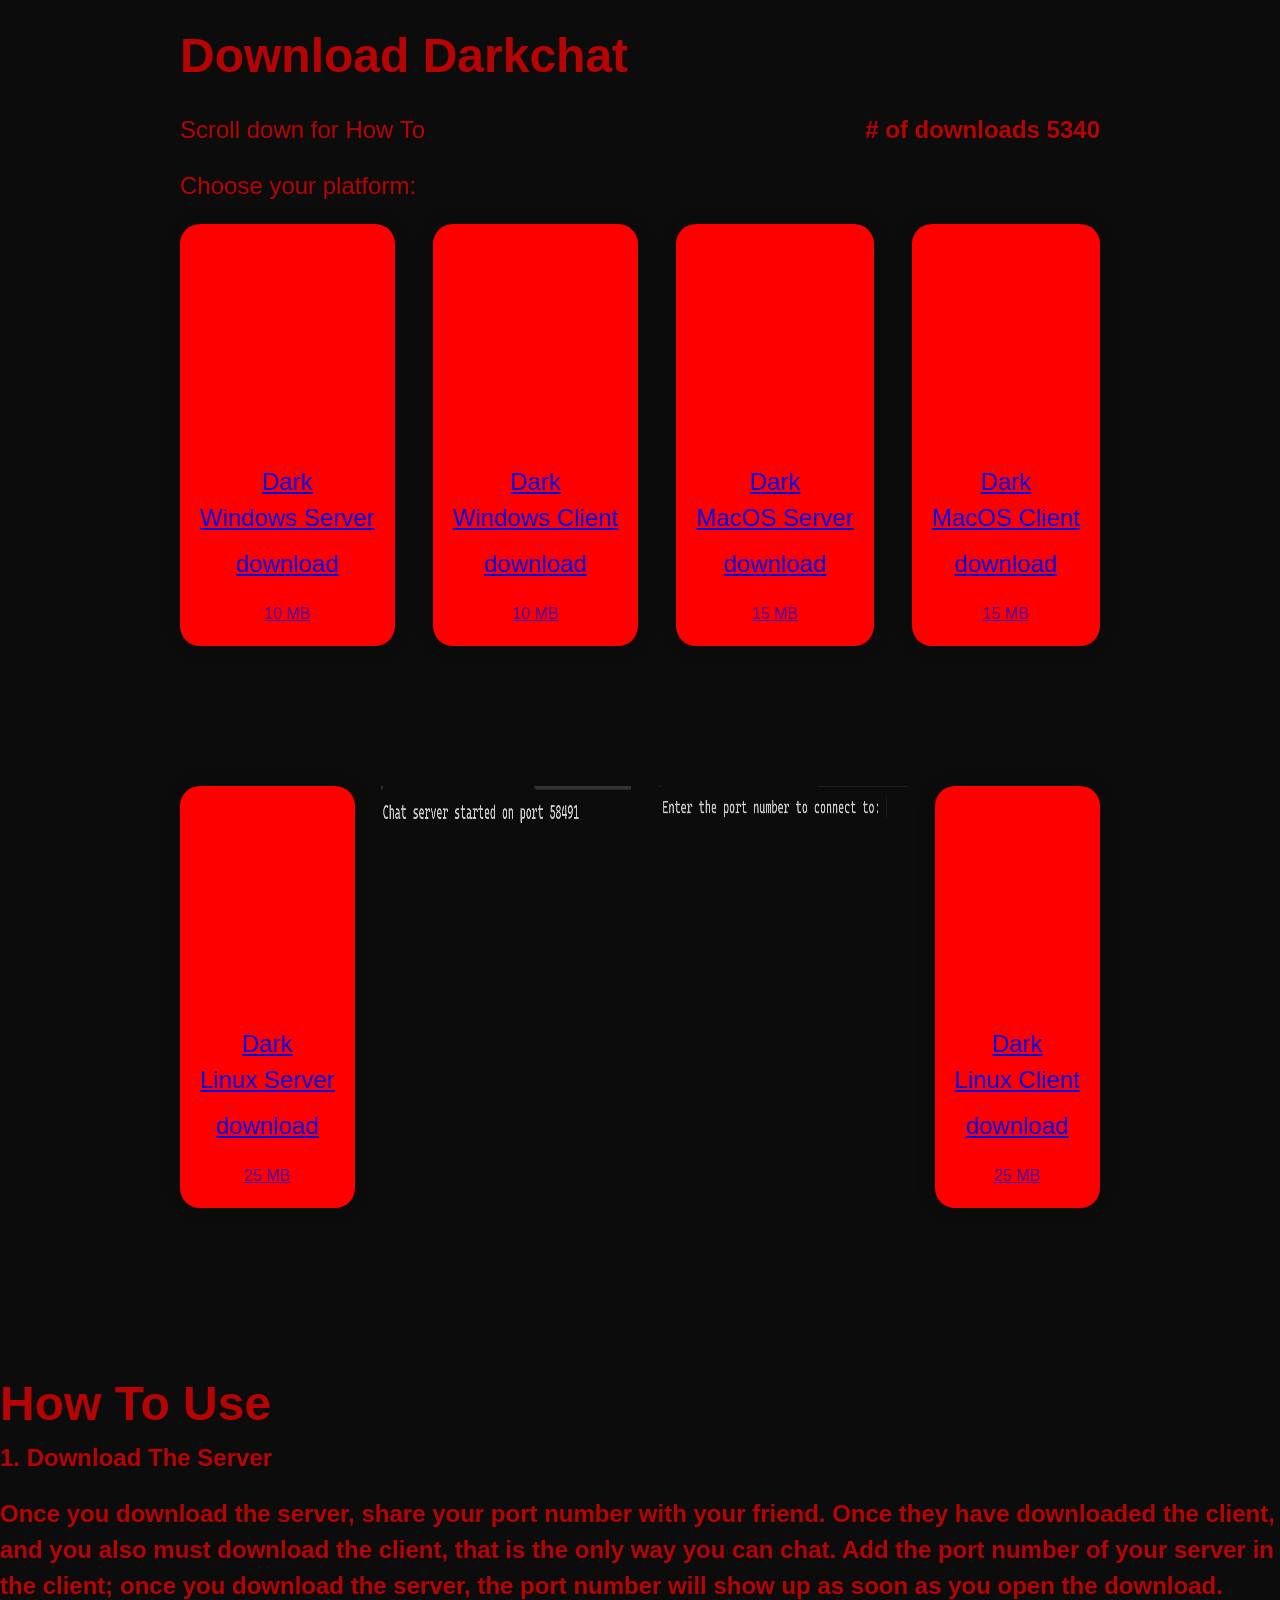
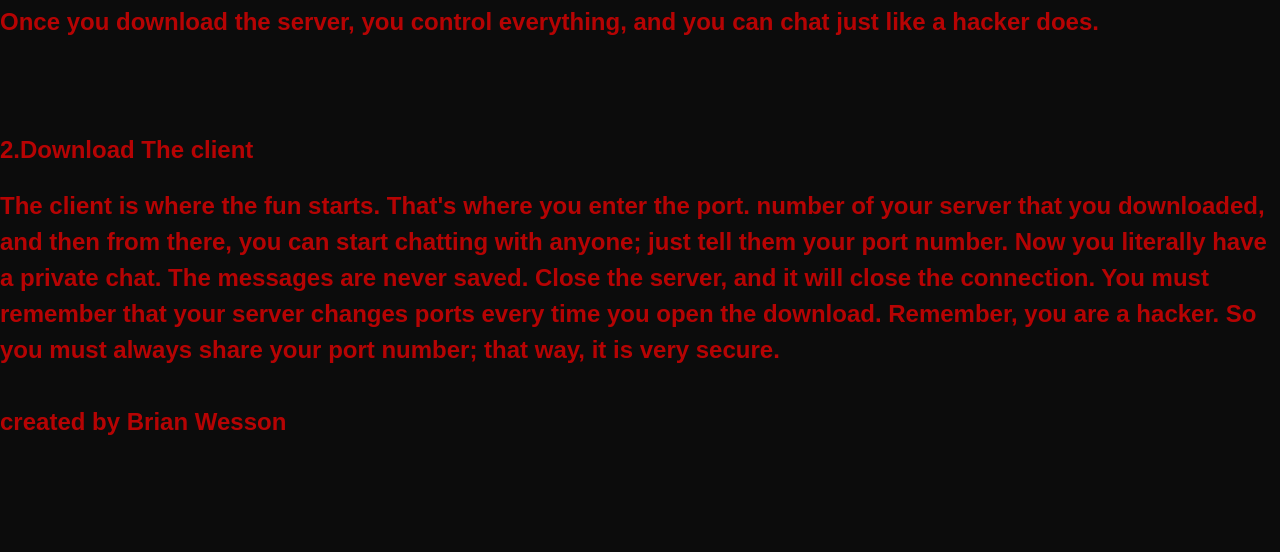
==== index.html @ 483950f3 "co" ====
<!DOCTYPE html>
<html lang="en">
  <head>
    <meta charset="UTF-8">
    <meta http-equiv="X-UA-Compatible" content="IE=edge">
    <meta name="viewport" content="width=device-width, initial-scale=1.0">
    <title>Darkchat</title>
    
    <link rel="stylesheet" href="style.css">
  </head>
  <body>
    <div class="container">
      <h1>Download Darkchat</h1>
      <h2># of downloads 5340</h2>
      <p>Scroll down for How To</p>
      <p>Choose your platform:</p>
      <div class="downloads">
        <a href="chat-server-win.zip" download>
          <div class="download-card">
            <div class="download-icon windows"></div>
            <div class="download-info">
              <div class="download-name">Dark <br>
                Windows Server</div>
              <p>download</p>
              <div class="download-size">10 MB</div>
            </div>
          </div>
        </a>
        <a href="dark_clients_chat-win.zip" download>
          <div class="download-card">
            <div class="download-icon linux"></div>
            <div class="download-info">
              <div class="download-name">Dark <br>Windows Client</div>
              <p>download</p>

              <div class="download-size">10 MB</div>
            </div>
          </div>
        </a>
        <a href="dark-server-macos.zip" download>
          <div class="download-card">
            <div class="download-icon macos"></div>
            <div class="download-info">
              <div class="download-name">Dark <br>
                MacOS Server</div>
              <p>download</p>

              <div class="download-size">15 MB</div>
            </div>
          </div>
        </a>
        <a href="dark_clients_chat-macos.zip" download>
          <div class="download-card">
            <div class="download-icon macos"></div>
            <div class="download-info">
              <div class="download-name">Dark <br>
                MacOS Client</div>
              <p>download</p>

              <div class="download-size">15 MB</div>
            </div>
          </div>
        </a>
        <a href="dark-server-linux.zip" download>
          <div class="download-card">
            <div class="download-icon linux"></div>
            <div class="download-info">
              <div class="download-name">Dark <br>
                Linux Server</div>
              <p>download</p>

              <div class="download-size">25 MB</div>
            </div>
          </div>
        </a>
        <img src="1.png" alt="A beautiful image" width="250" height="150">
        <img src="2.png" alt="A beautiful image" width="250" height="150">


        <a href="dark_clients_chat-linux.zip" download>
          <div class="download-card">
            <div class="download-icon linux"></div>
            <div class="download-info">
              <div class="download-name">Dark <br>Linux Client</div>
              <p>download</p>

              <div class="download-size">25 MB</div>
            </div>
          </div>
        </a>
      </div>
    </div>
    <h1>How To Use <br><p>1. Download The Server <br><p>Once you download the server, 
      share your port number with your friend. Once they have downloaded the client, 
      and you also must download the client, that is the only way you can chat. 
      Add the port number of your server in the client; once you download the server, 
      the port number will show up as soon as you open the download. Once you download the server, 
      you control everything, and you can chat just like a hacker does.<br>
    </p></p><br><p>2.Download The client <br><p>
      The client is where the fun starts. That's where you enter the port.
      number of your server that you downloaded, and then from there, 
      you can start chatting with anyone; just tell them your port number.
      Now you literally have a private chat. The messages are never saved.
      Close the server, and it will close the connection. 
      You must remember that your server changes ports every time you open the download. 
      Remember, you are a hacker. So you must always share your port number; that way, it is very secure. <br>
    <br>
    created by Brian Wesson 
    </p> </p><br></h1>
  </body>
</html>
---- style.css ----
* {
    box-sizing: border-box;
    margin: 0;
    padding: 0;
  }
  
  body {
    background-color: #0c0c0c;
    color: #ff0000b3;
    font-family: Arial, sans-serif;
    font-size: 16px;
    line-height: 1.5;
  }
  
  .container {
    max-width: 960px;
    margin: 0 auto;
    padding: 20px;
  }
  
  h1 {
    font-size: 48px;
    margin-bottom: 20px;
  }
  h2 {
    position: center;
    float:right;
  }
  
  p {
    font-size: 24px;
    margin-bottom: 20px;
  }
  
  .downloads {
    display: flex;
    flex-wrap: wrap;
    justify-content: space-between;
  }
  
  .download-card {
    width: 100%;
    margin-bottom: 140px;
    padding: 20px;
    background-color: #ff0000;
    border-radius: 20px;
    box-shadow: 0 0 20px rgba(0, 0, 0, 0.2);
    transition: box-shadow 0.3s;
  }
  
  .download-card:hover {
    box-shadow: 0 0 30px rgba(0, 0, 0, 0.4);
  }
  
  .download-icon {
    width: 100%;
    height: 200px;
    background-repeat: no-repeat;
    background-size: contain;
    background-position: center;
  }
  
  .windows {
    background-image: url('windows-icon.png');
  }
  
  .macos {
    background-image: url('macos-icon.png');
  }
  .linux{
    background-image: url('linux-icon.png');
  }
  
  .download-info {
    margin-top: 20px;
    text-align: center;
  }
  
  .download-name {
    font-size: 24px;
    margin-bottom: 10px;
  }
  
  .download-size {
    font-size: 16px;
    opacity: 0.7;
  }
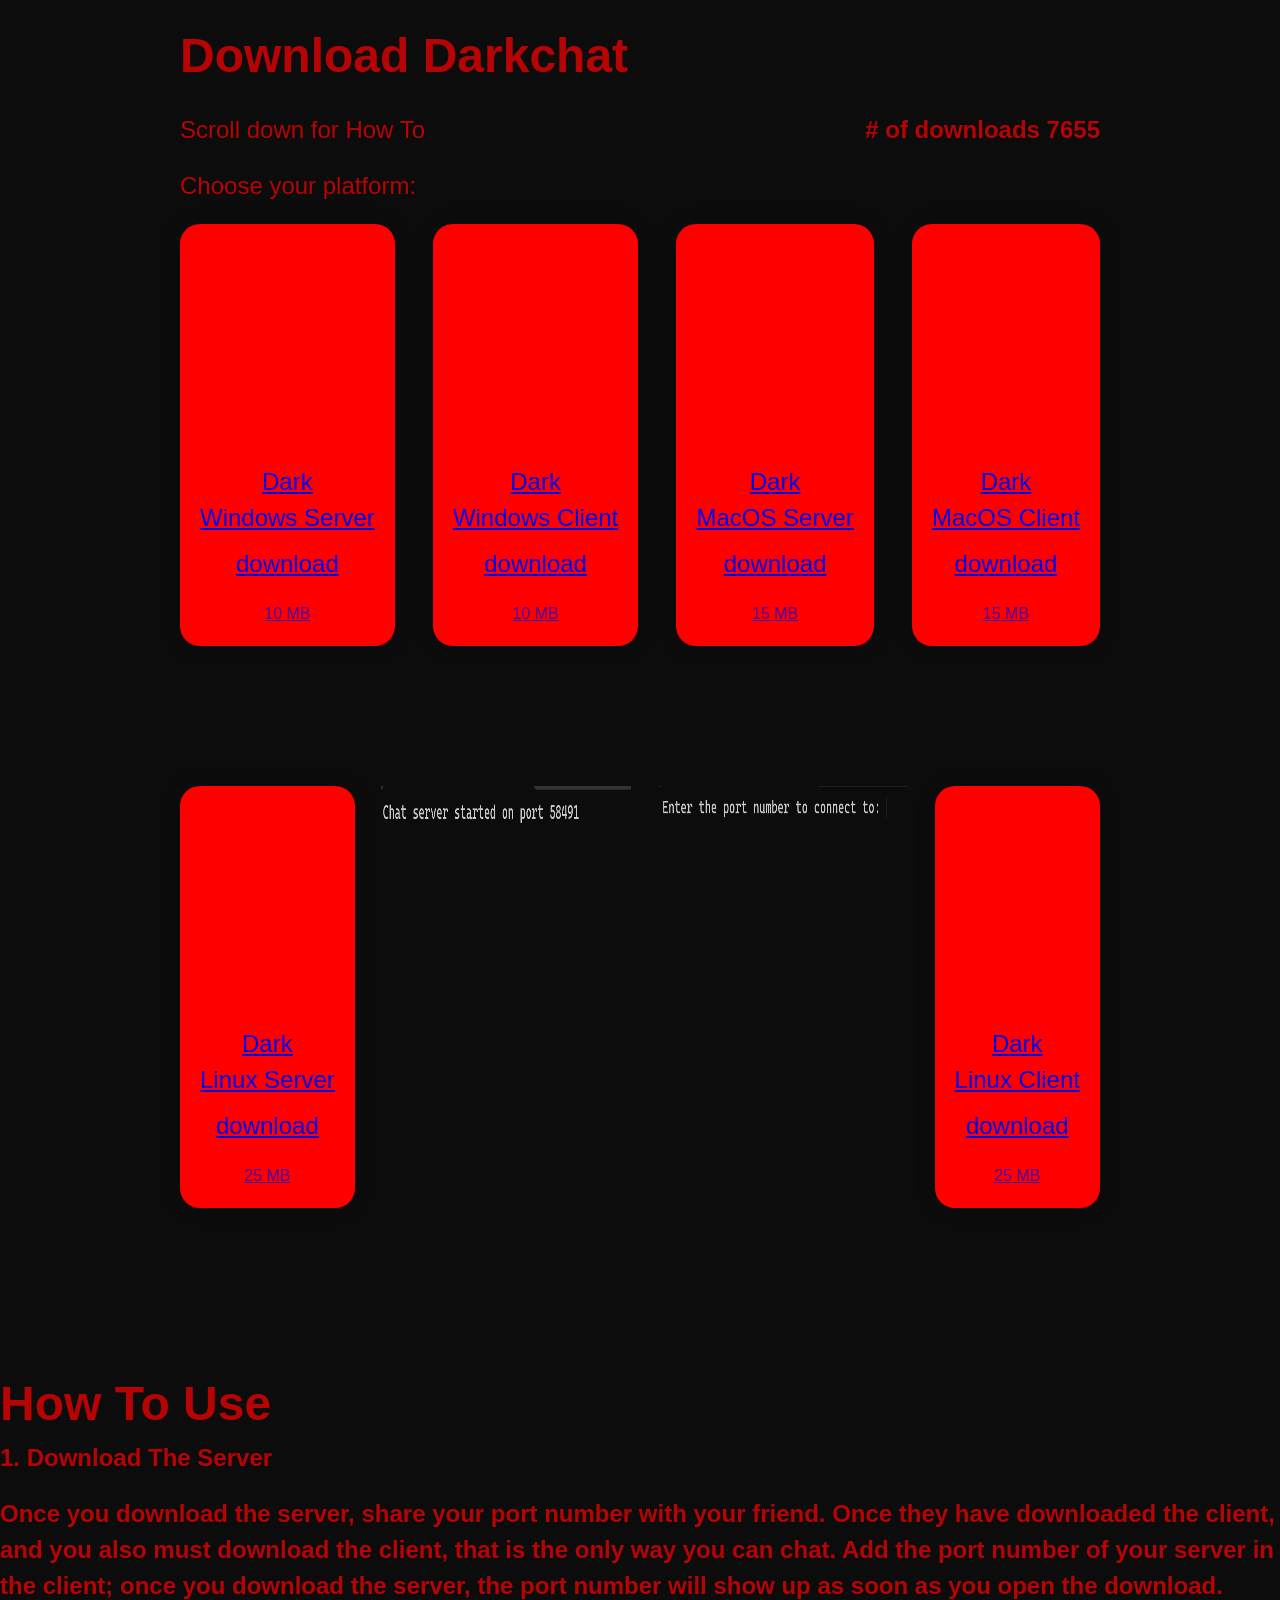
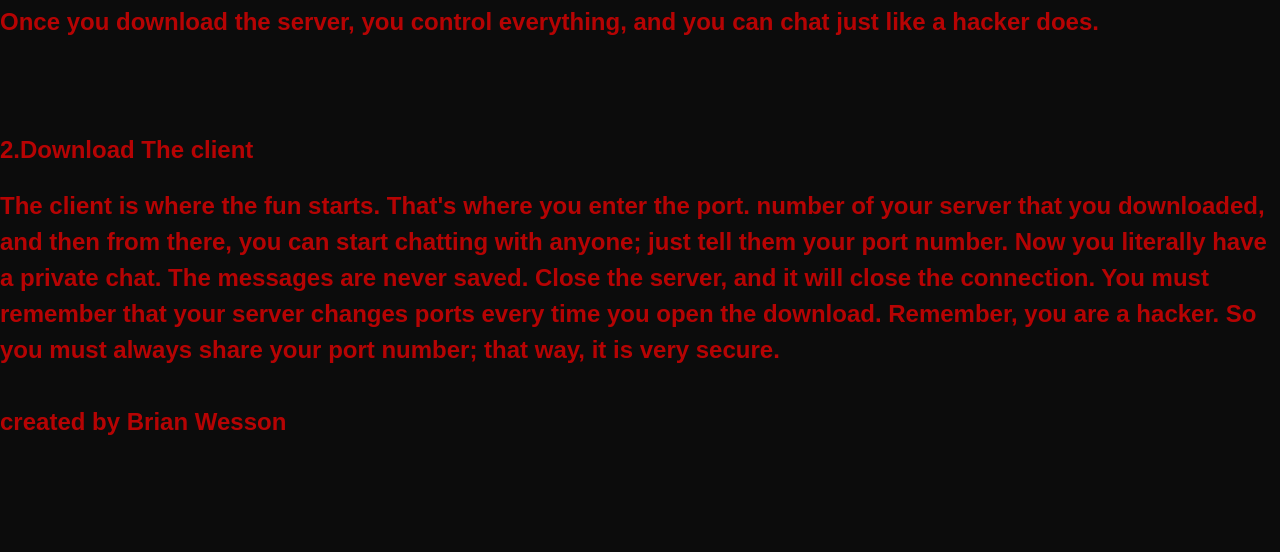
==== commit 0faa0f9c: "hell yeah! lets keep it going" ====
--- a/index.html
+++ b/index.html
@@ -11,7 +11,7 @@
   <body>
     <div class="container">
       <h1>Download Darkchat</h1>
-      <h2># of downloads 5340</h2>
+      <h2># of downloads 7655</h2>
       <p>Scroll down for How To</p>
       <p>Choose your platform:</p>
       <div class="downloads">
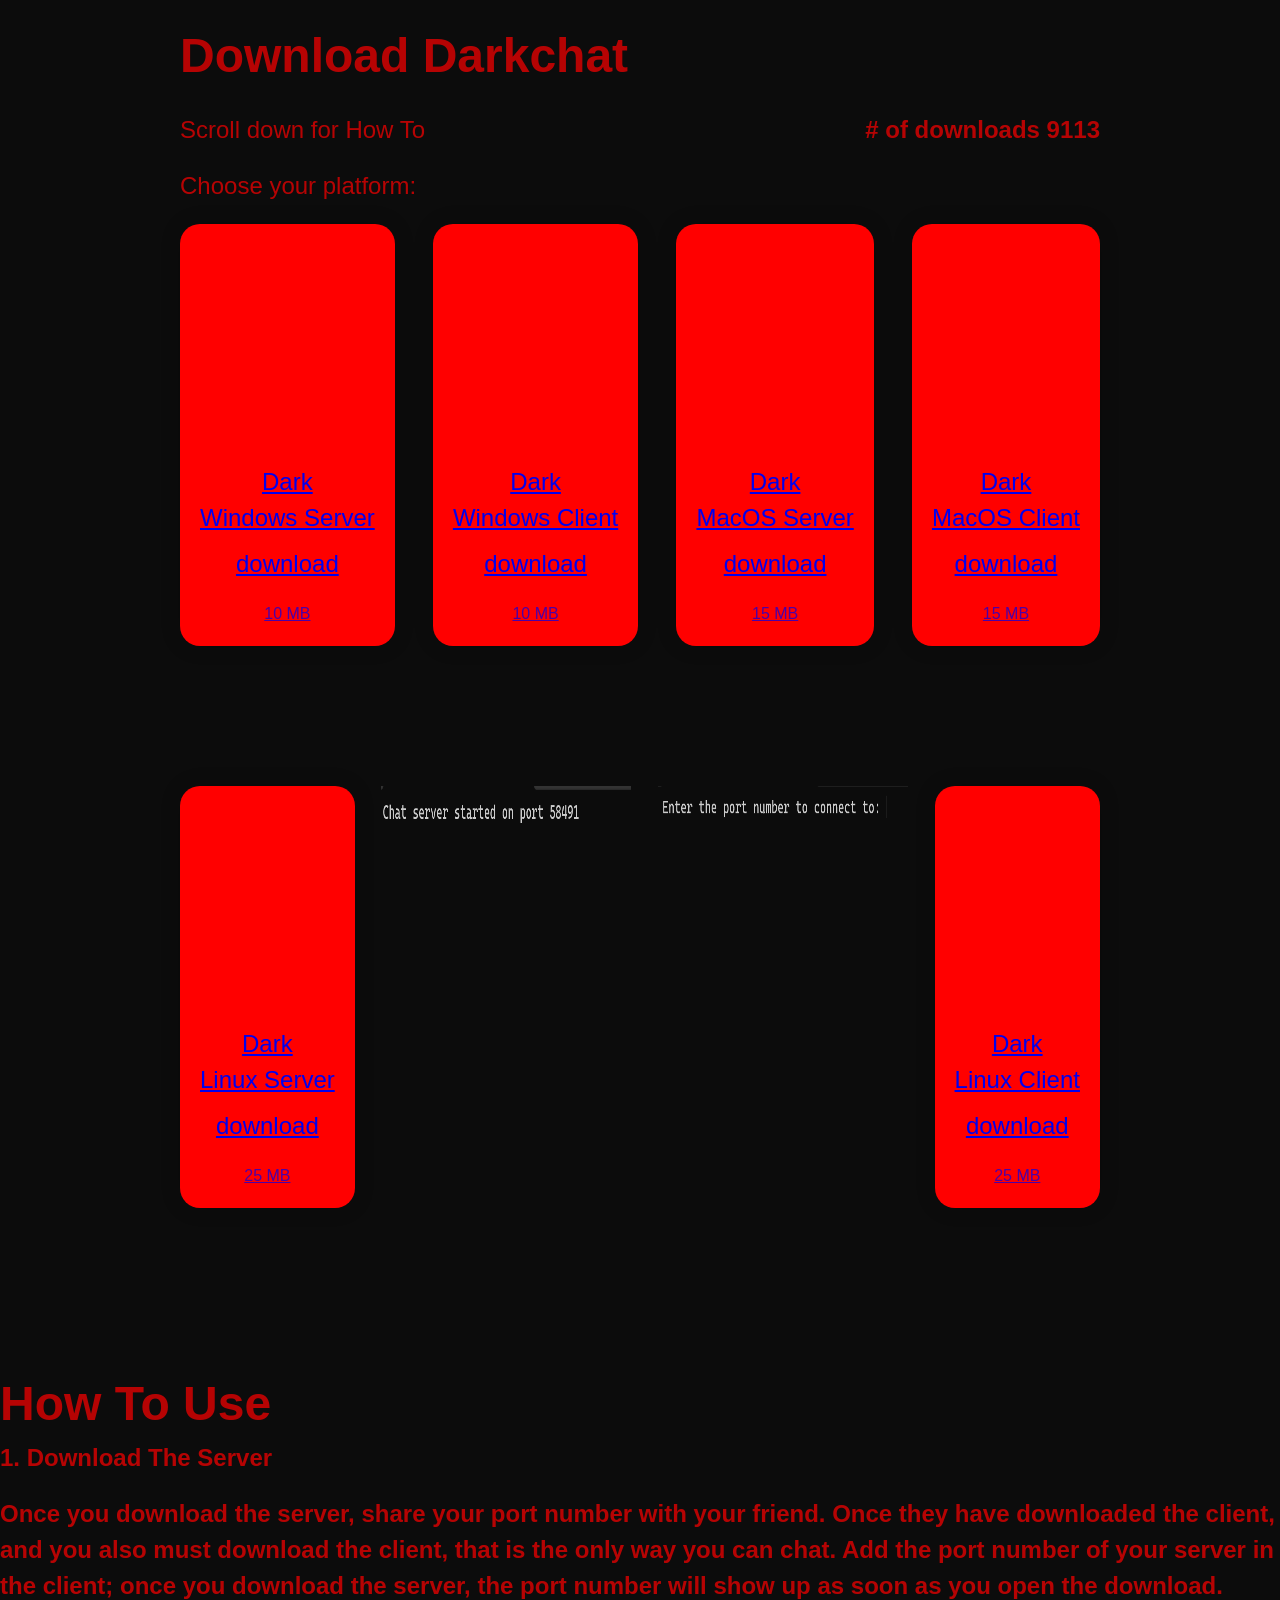
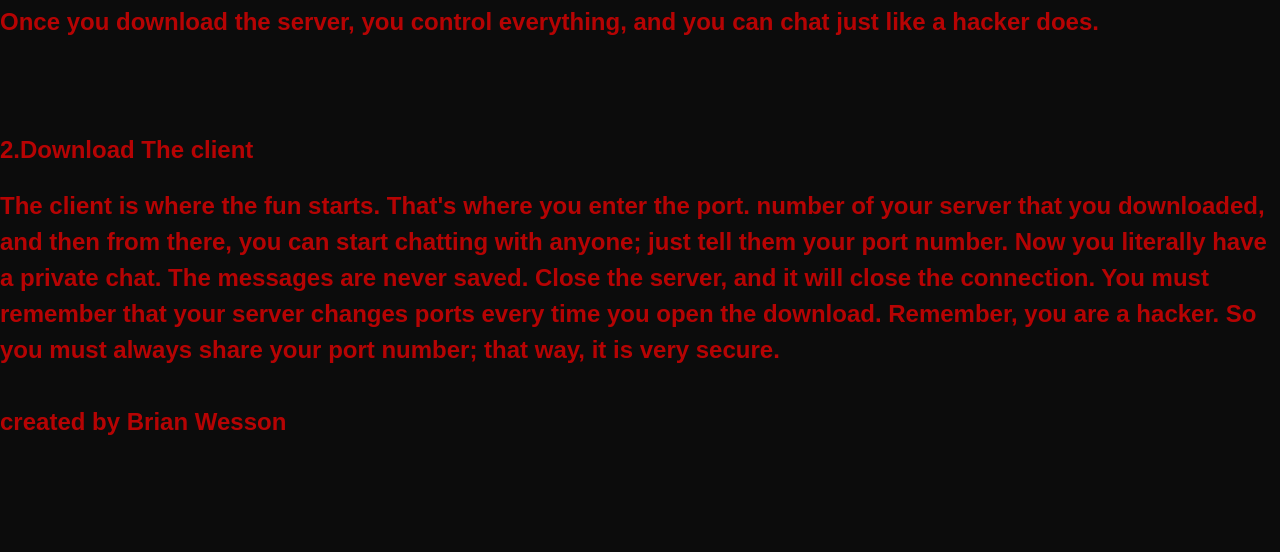
==== commit 8c8c8996: "run" ====
--- a/index.html
+++ b/index.html
@@ -11,7 +11,7 @@
   <body>
     <div class="container">
       <h1>Download Darkchat</h1>
-      <h2># of downloads 7655</h2>
+      <h2># of downloads 9113</h2>
       <p>Scroll down for How To</p>
       <p>Choose your platform:</p>
       <div class="downloads">
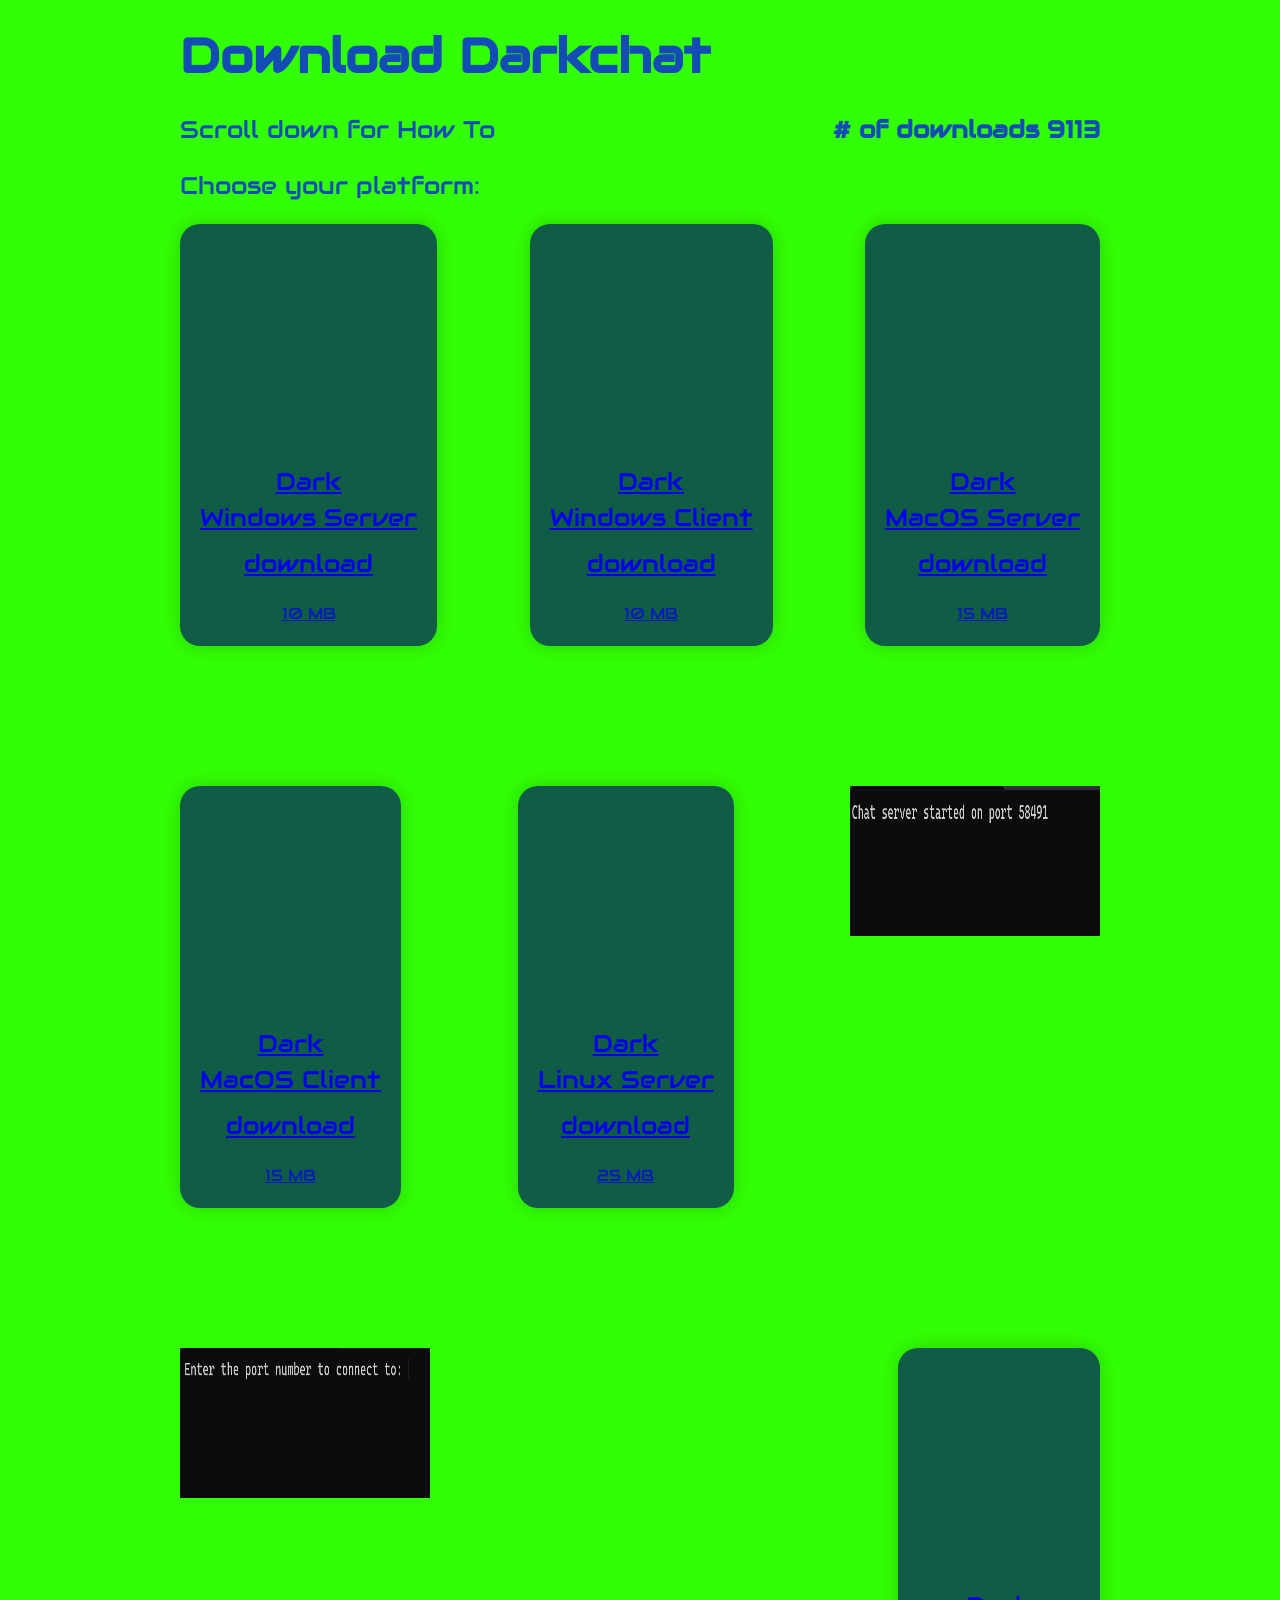
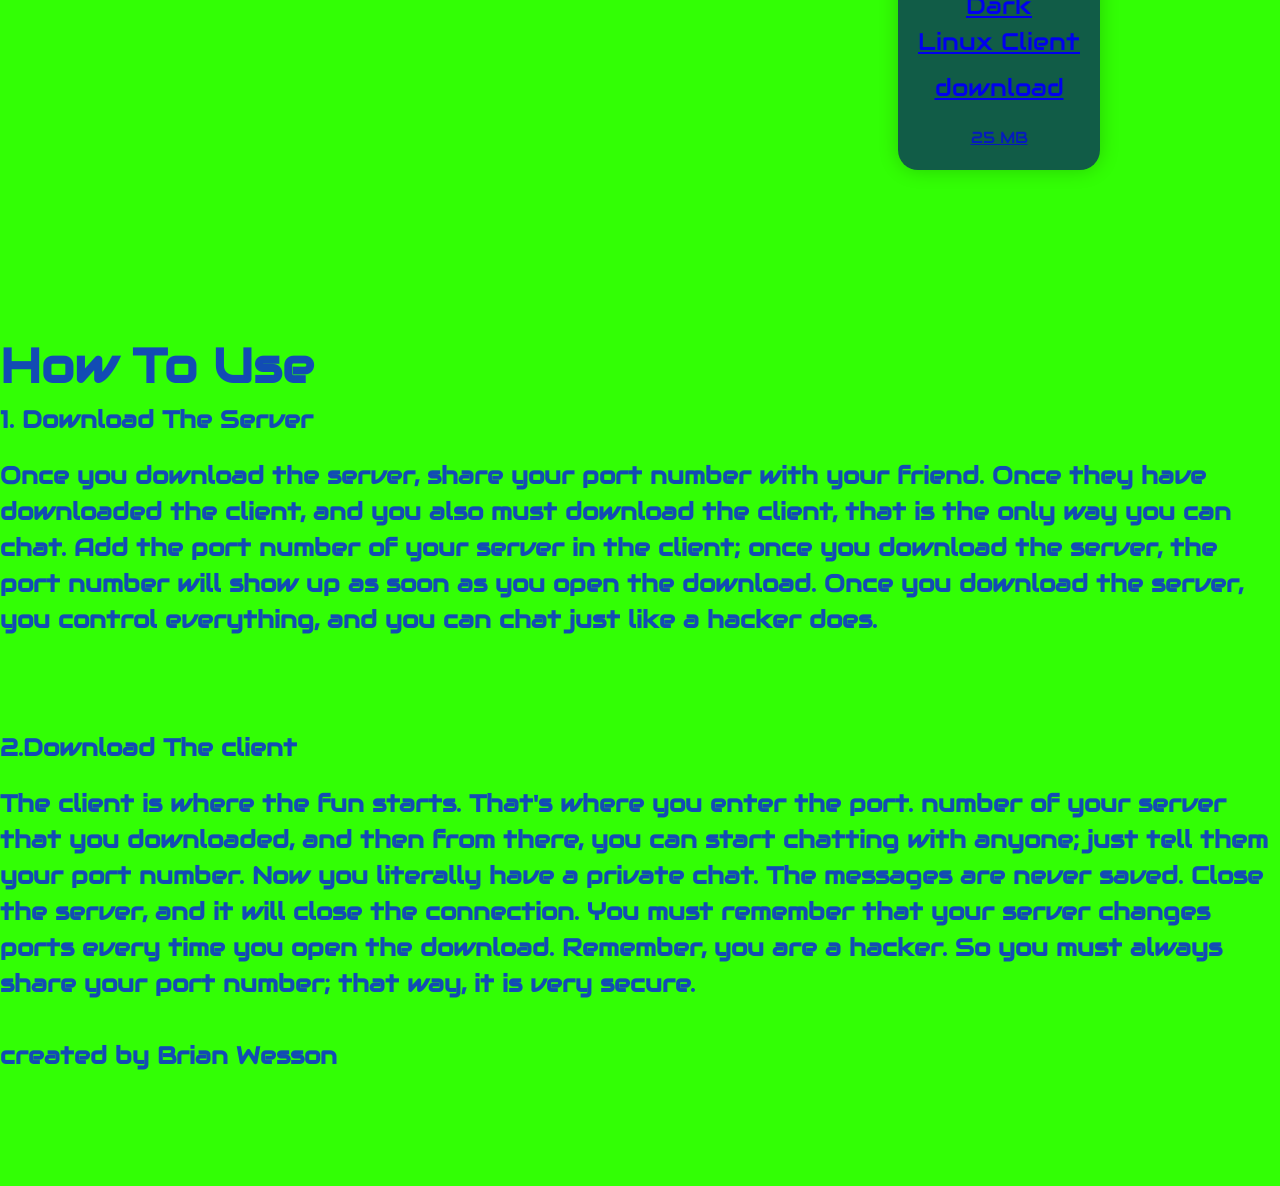
==== commit a308b62b: "Updated html" ====
--- a/index.html
+++ b/index.html
@@ -5,7 +5,8 @@
     <meta http-equiv="X-UA-Compatible" content="IE=edge">
     <meta name="viewport" content="width=device-width, initial-scale=1.0">
     <title>Darkchat</title>
-    
+    <link rel="stylesheet" href="https://fonts.googleapis.com/css?family=Audiowide">
+
     <link rel="stylesheet" href="style.css">
   </head>
   <body>
--- a/style.css
+++ b/style.css
@@ -5,9 +5,9 @@
   }
   
   body {
-    background-color: #0c0c0c;
-    color: #ff0000b3;
-    font-family: Arial, sans-serif;
+    background-color: #32ff05;
+    color: #0400ffb3;
+    font-family: "Audiowide", sans-serif;
     font-size: 16px;
     line-height: 1.5;
   }
@@ -42,15 +42,33 @@
     width: 100%;
     margin-bottom: 140px;
     padding: 20px;
-    background-color: #ff0000;
+    background-color: #031764b3;
     border-radius: 20px;
     box-shadow: 0 0 20px rgba(0, 0, 0, 0.2);
     transition: box-shadow 0.3s;
   }
   
   .download-card:hover {
-    box-shadow: 0 0 30px rgba(0, 0, 0, 0.4);
-  }
+  /* Start the shake animation and make the animation last for 0.5 seconds */
+  animation: shake 0.5s;
+
+  /* When the animation is finished, start again */
+  animation-iteration-count: infinite;
+}
+
+@keyframes shake {
+  0% { transform: translate(1px, 1px) rotate(0deg); }
+  10% { transform: translate(-1px, -2px) rotate(-1deg); }
+  20% { transform: translate(-3px, 0px) rotate(1deg); }
+  30% { transform: translate(3px, 2px) rotate(0deg); }
+  40% { transform: translate(1px, -1px) rotate(1deg); }
+  50% { transform: translate(-1px, 2px) rotate(-1deg); }
+  60% { transform: translate(-3px, 1px) rotate(0deg); }
+  70% { transform: translate(3px, 1px) rotate(-1deg); }
+  80% { transform: translate(-1px, -1px) rotate(1deg); }
+  90% { transform: translate(1px, 2px) rotate(0deg); }
+  100% { transform: translate(1px, -2px) rotate(-1deg); }
+}
   
   .download-icon {
     width: 100%;
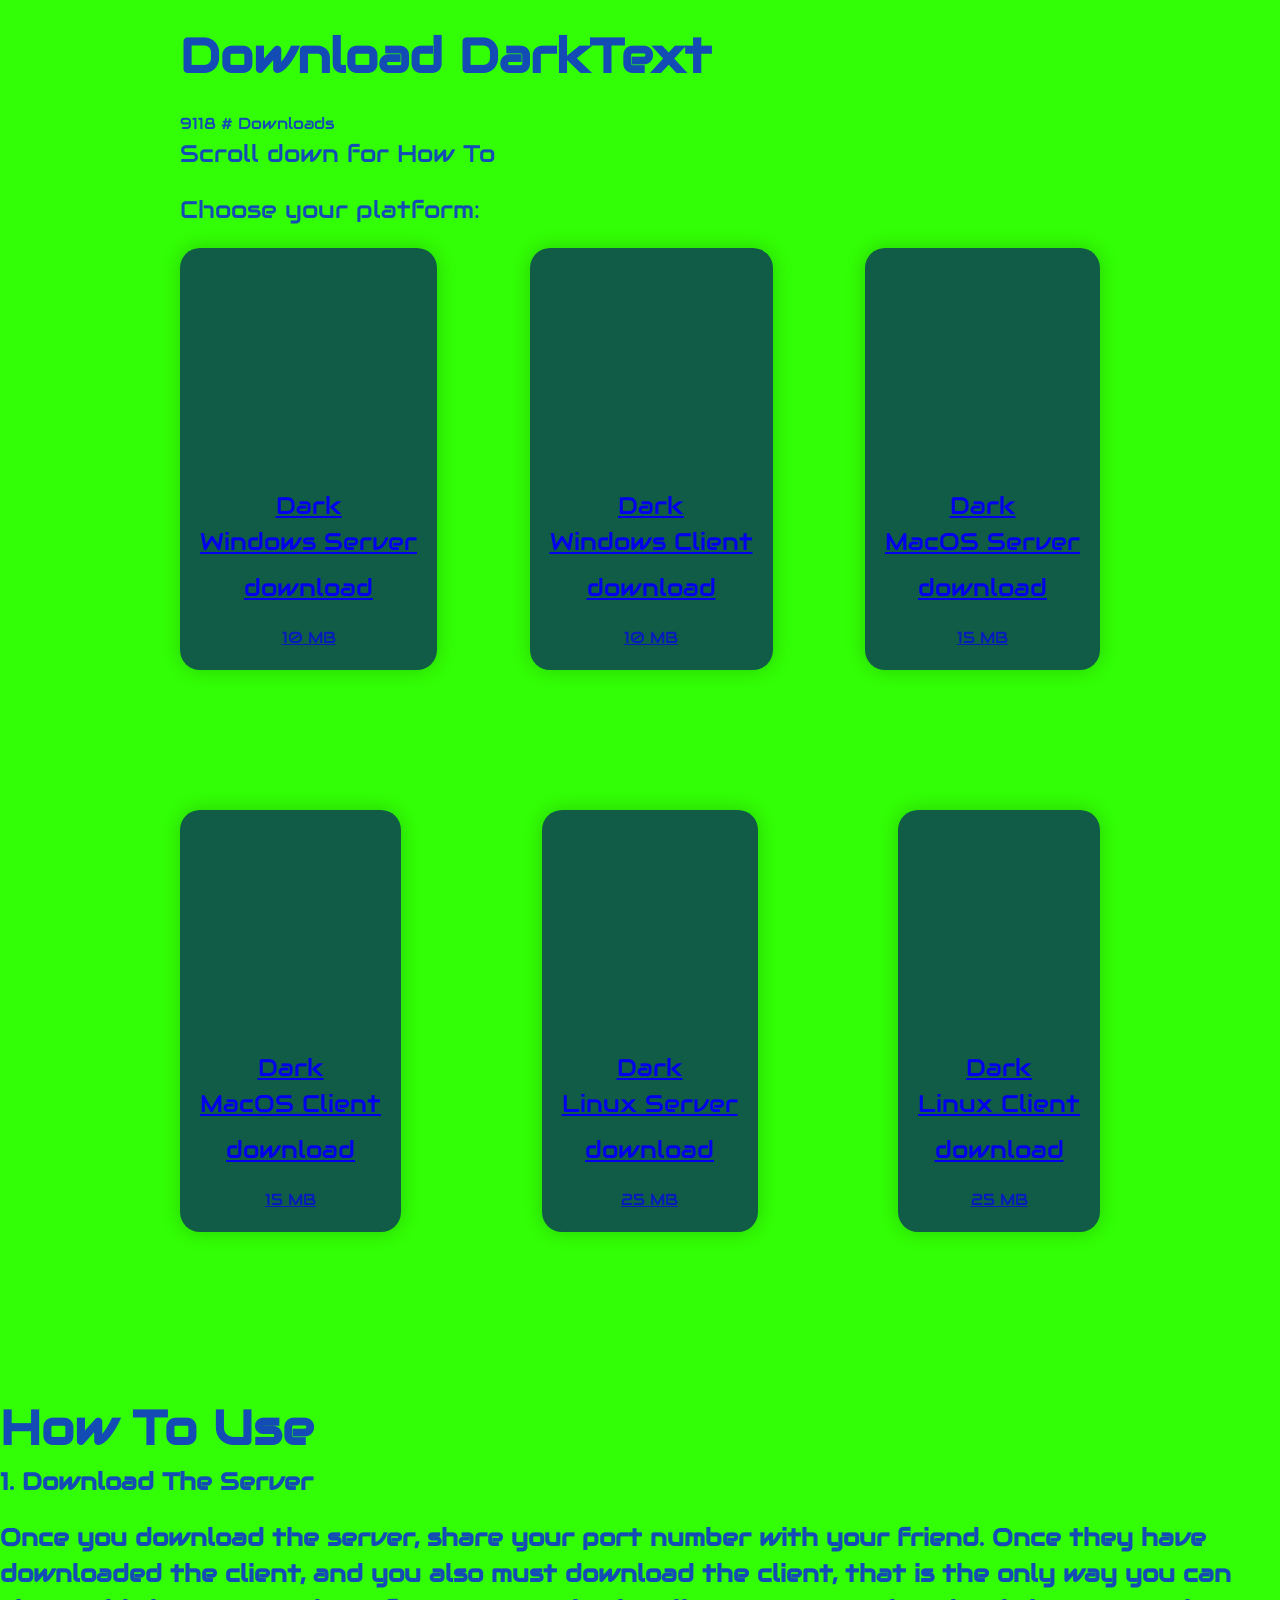
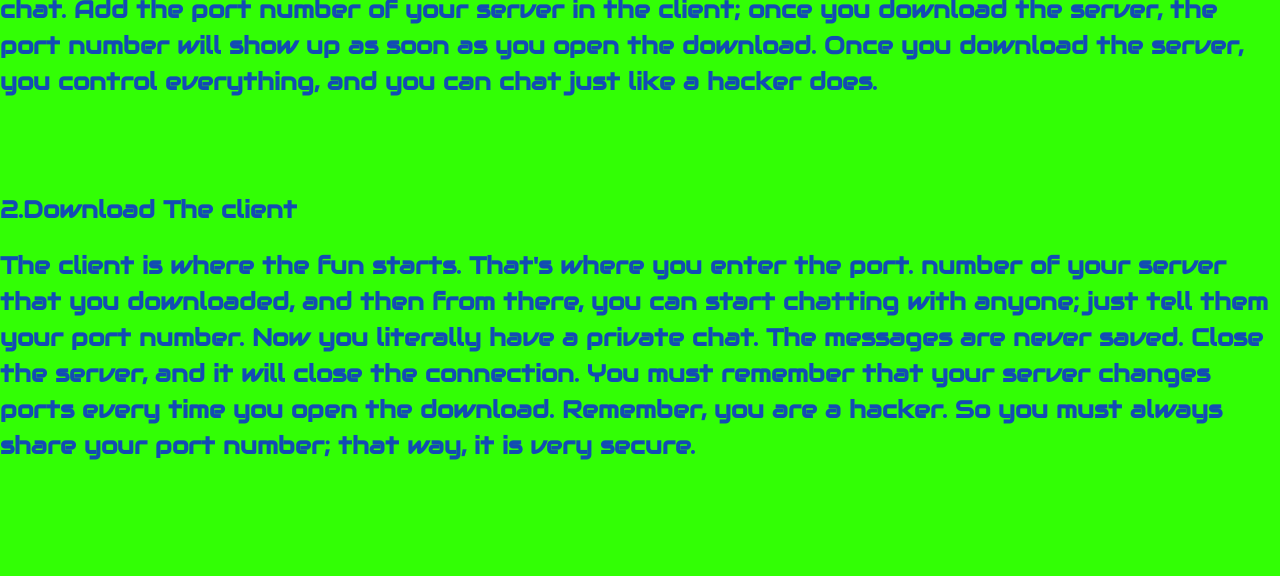
==== commit b5d34a9d: "push" ====
--- a/index.html
+++ b/index.html
@@ -4,15 +4,19 @@
     <meta charset="UTF-8">
     <meta http-equiv="X-UA-Compatible" content="IE=edge">
     <meta name="viewport" content="width=device-width, initial-scale=1.0">
-    <title>Darkchat</title>
+    <title>DarkText</title>
     <link rel="stylesheet" href="https://fonts.googleapis.com/css?family=Audiowide">
 
     <link rel="stylesheet" href="style.css">
   </head>
   <body>
     <div class="container">
-      <h1>Download Darkchat</h1>
-      <h2># of downloads 9113</h2>
+      <h1>Download DarkText</h1>
+      <div class="counter">
+        <span class="count">0</span>
+        <span class="text"># Downloads</span>
+      </div>
+      
       <p>Scroll down for How To</p>
       <p>Choose your platform:</p>
       <div class="downloads">
@@ -74,9 +78,7 @@
             </div>
           </div>
         </a>
-        <img src="1.png" alt="A beautiful image" width="250" height="150">
-        <img src="2.png" alt="A beautiful image" width="250" height="150">
-
+        
 
         <a href="dark_clients_chat-linux.zip" download>
           <div class="download-card">
@@ -105,8 +107,7 @@
       Close the server, and it will close the connection. 
       You must remember that your server changes ports every time you open the download. 
       Remember, you are a hacker. So you must always share your port number; that way, it is very secure. <br>
-    <br>
-    created by Brian Wesson 
     </p> </p><br></h1>
+    <script src="script.js"></script>
   </body>
 </html>
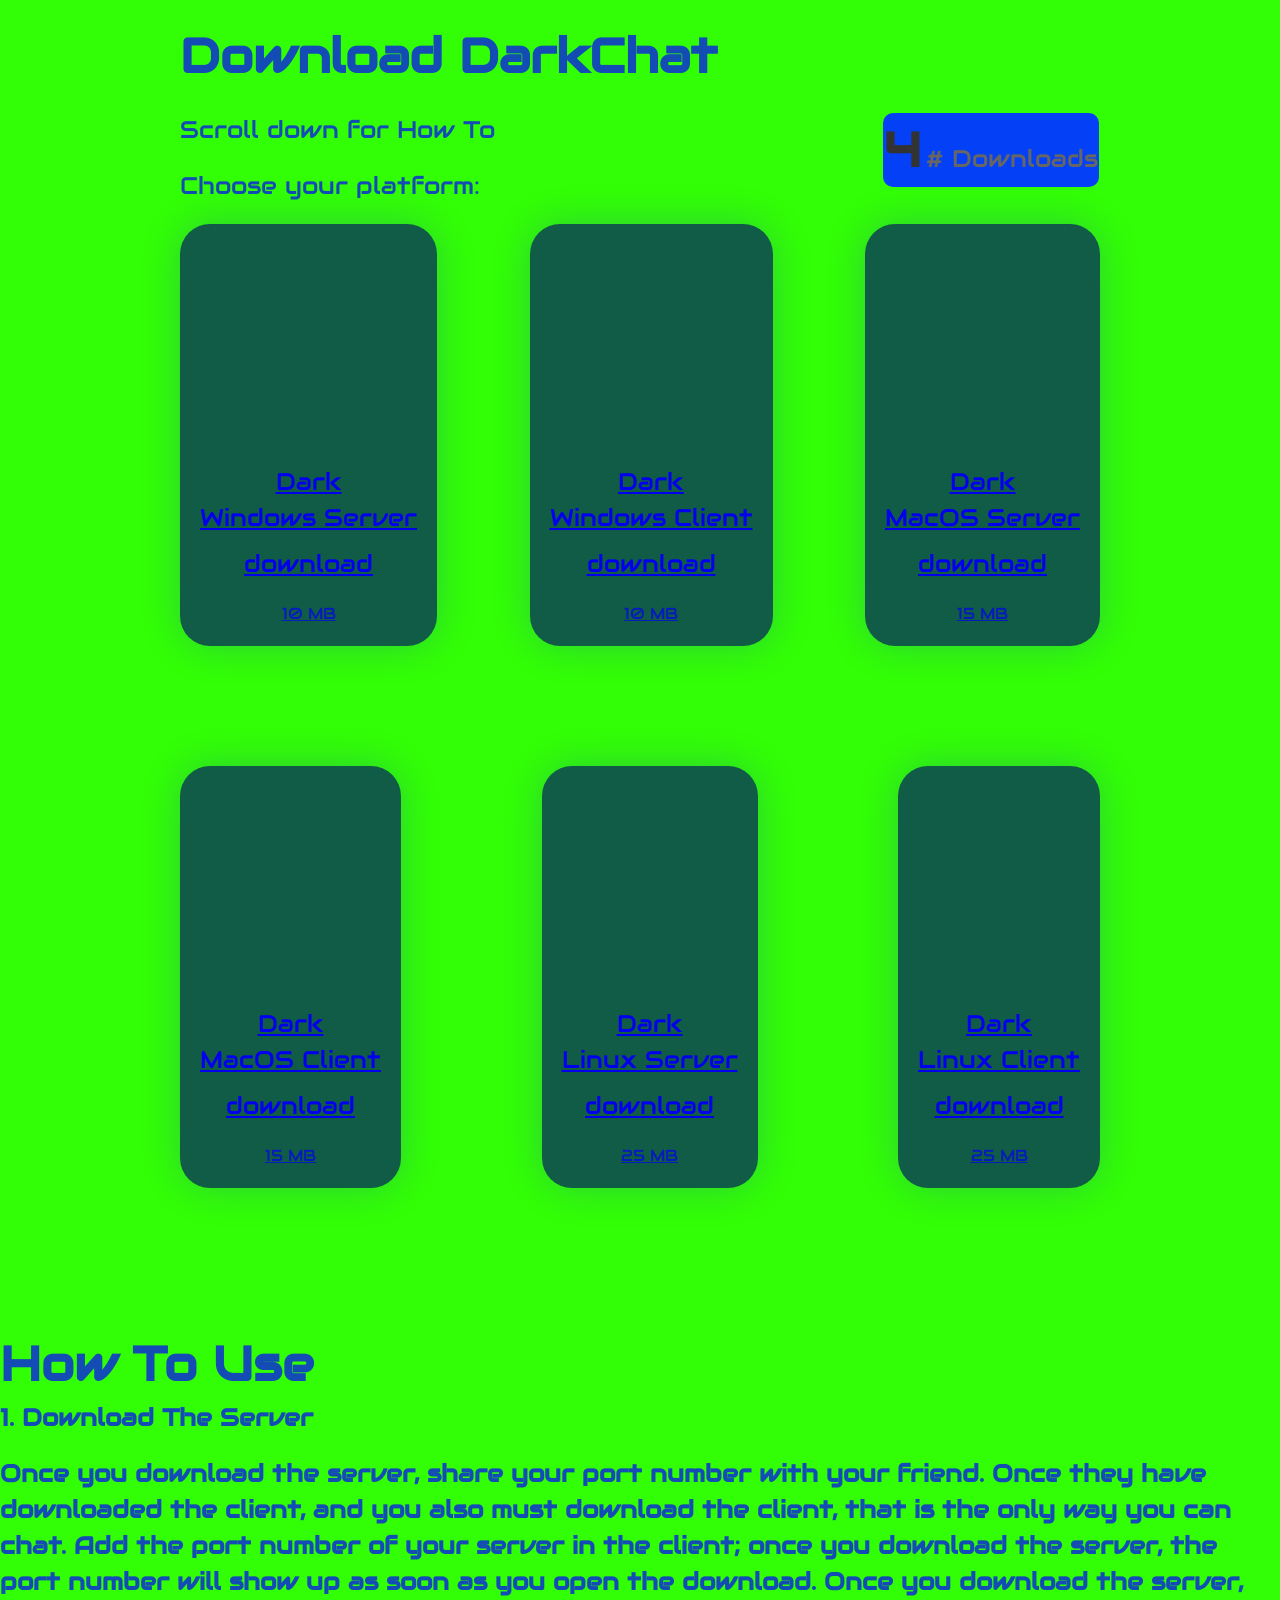
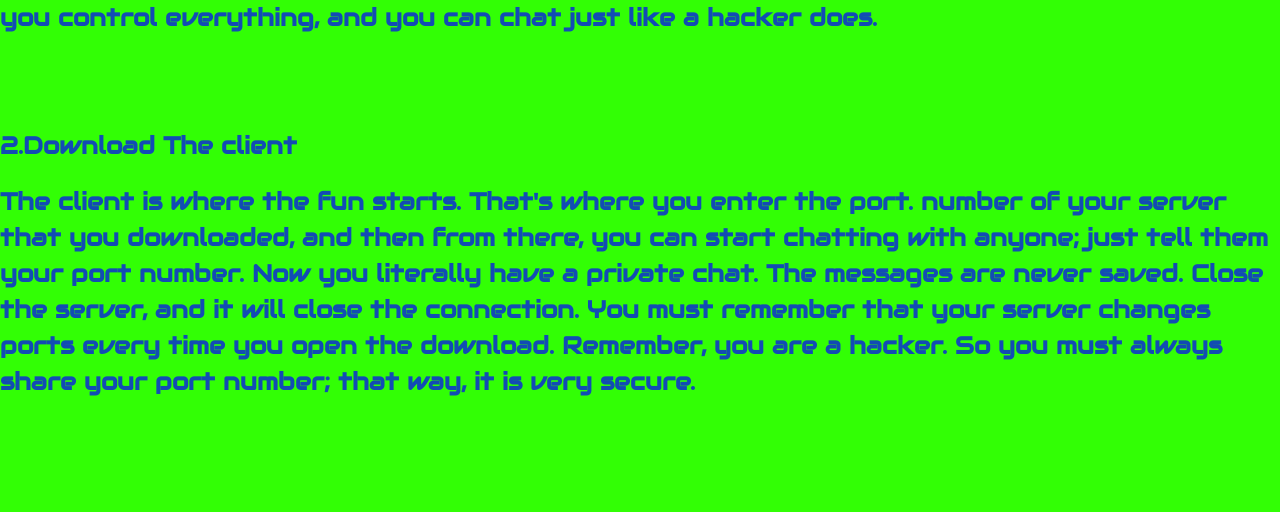
==== commit 40e9226c: "push" ====
--- a/index.html
+++ b/index.html
@@ -4,14 +4,14 @@
     <meta charset="UTF-8">
     <meta http-equiv="X-UA-Compatible" content="IE=edge">
     <meta name="viewport" content="width=device-width, initial-scale=1.0">
-    <title>DarkText</title>
+    <title>DarkChat</title>
     <link rel="stylesheet" href="https://fonts.googleapis.com/css?family=Audiowide">
 
     <link rel="stylesheet" href="style.css">
   </head>
   <body>
     <div class="container">
-      <h1>Download DarkText</h1>
+      <h1>Download DarkChat</h1>
       <div class="counter">
         <span class="count">0</span>
         <span class="text"># Downloads</span>
--- a/style.css
+++ b/style.css
@@ -40,35 +40,35 @@
   
   .download-card {
     width: 100%;
-    margin-bottom: 140px;
+    margin-bottom: 120px;
     padding: 20px;
     background-color: #031764b3;
-    border-radius: 20px;
-    box-shadow: 0 0 20px rgba(0, 0, 0, 0.2);
-    transition: box-shadow 0.3s;
+    border-radius: 30px;
+    box-shadow: 0 0 40px rgba(25, 4, 253, 0.2);
+    transition: box-shadow 0.1s;
   }
   
   .download-card:hover {
-  /* Start the shake animation and make the animation last for 0.5 seconds */
-  animation: shake 0.5s;
-
-  /* When the animation is finished, start again */
-  animation-iteration-count: infinite;
-}
-
-@keyframes shake {
-  0% { transform: translate(1px, 1px) rotate(0deg); }
-  10% { transform: translate(-1px, -2px) rotate(-1deg); }
-  20% { transform: translate(-3px, 0px) rotate(1deg); }
-  30% { transform: translate(3px, 2px) rotate(0deg); }
-  40% { transform: translate(1px, -1px) rotate(1deg); }
-  50% { transform: translate(-1px, 2px) rotate(-1deg); }
-  60% { transform: translate(-3px, 1px) rotate(0deg); }
-  70% { transform: translate(3px, 1px) rotate(-1deg); }
-  80% { transform: translate(-1px, -1px) rotate(1deg); }
-  90% { transform: translate(1px, 2px) rotate(0deg); }
-  100% { transform: translate(1px, -2px) rotate(-1deg); }
-}
+    /* Start the shake animation and make the animation last for 0.5 seconds */
+    animation: shake 0.5s;
+  
+    /* When the animation is finished, start again */
+    animation-iteration-count: infinite;
+  }
+  
+  @keyframes shake {
+    0% { transform: translate(1px, 1px) rotate(0deg); }
+    10% { transform: translate(-1px, -2px) rotate(-1deg); }
+    20% { transform: translate(-3px, 0px) rotate(1deg); }
+    30% { transform: translate(3px, 2px) rotate(0deg); }
+    40% { transform: translate(1px, -1px) rotate(1deg); }
+    50% { transform: translate(-1px, 2px) rotate(-1deg); }
+    60% { transform: translate(-3px, 1px) rotate(0deg); }
+    70% { transform: translate(3px, 1px) rotate(-1deg); }
+    80% { transform: translate(-1px, -1px) rotate(1deg); }
+    90% { transform: translate(1px, 2px) rotate(0deg); }
+    100% { transform: translate(1px, -2px) rotate(-1deg); }
+  }
   
   .download-icon {
     width: 100%;
@@ -103,5 +103,26 @@
     font-size: 16px;
     opacity: 0.7;
   }
+  .counter {
+    display: inline-block;
+    margin: 1px;
+    padding: 1px;
+    background-color: #0440f5;
+    border-radius: 10px;
+    float: right; /* add this property to float the counter to the right */
+  }
   
   
+  .count {
+    font-size: 48px;
+    font-weight: bold;
+    color: #333;
+  }
+  
+  .text {
+    font-size: 24px;
+    color: #666;
+  }
+  
+  
+  
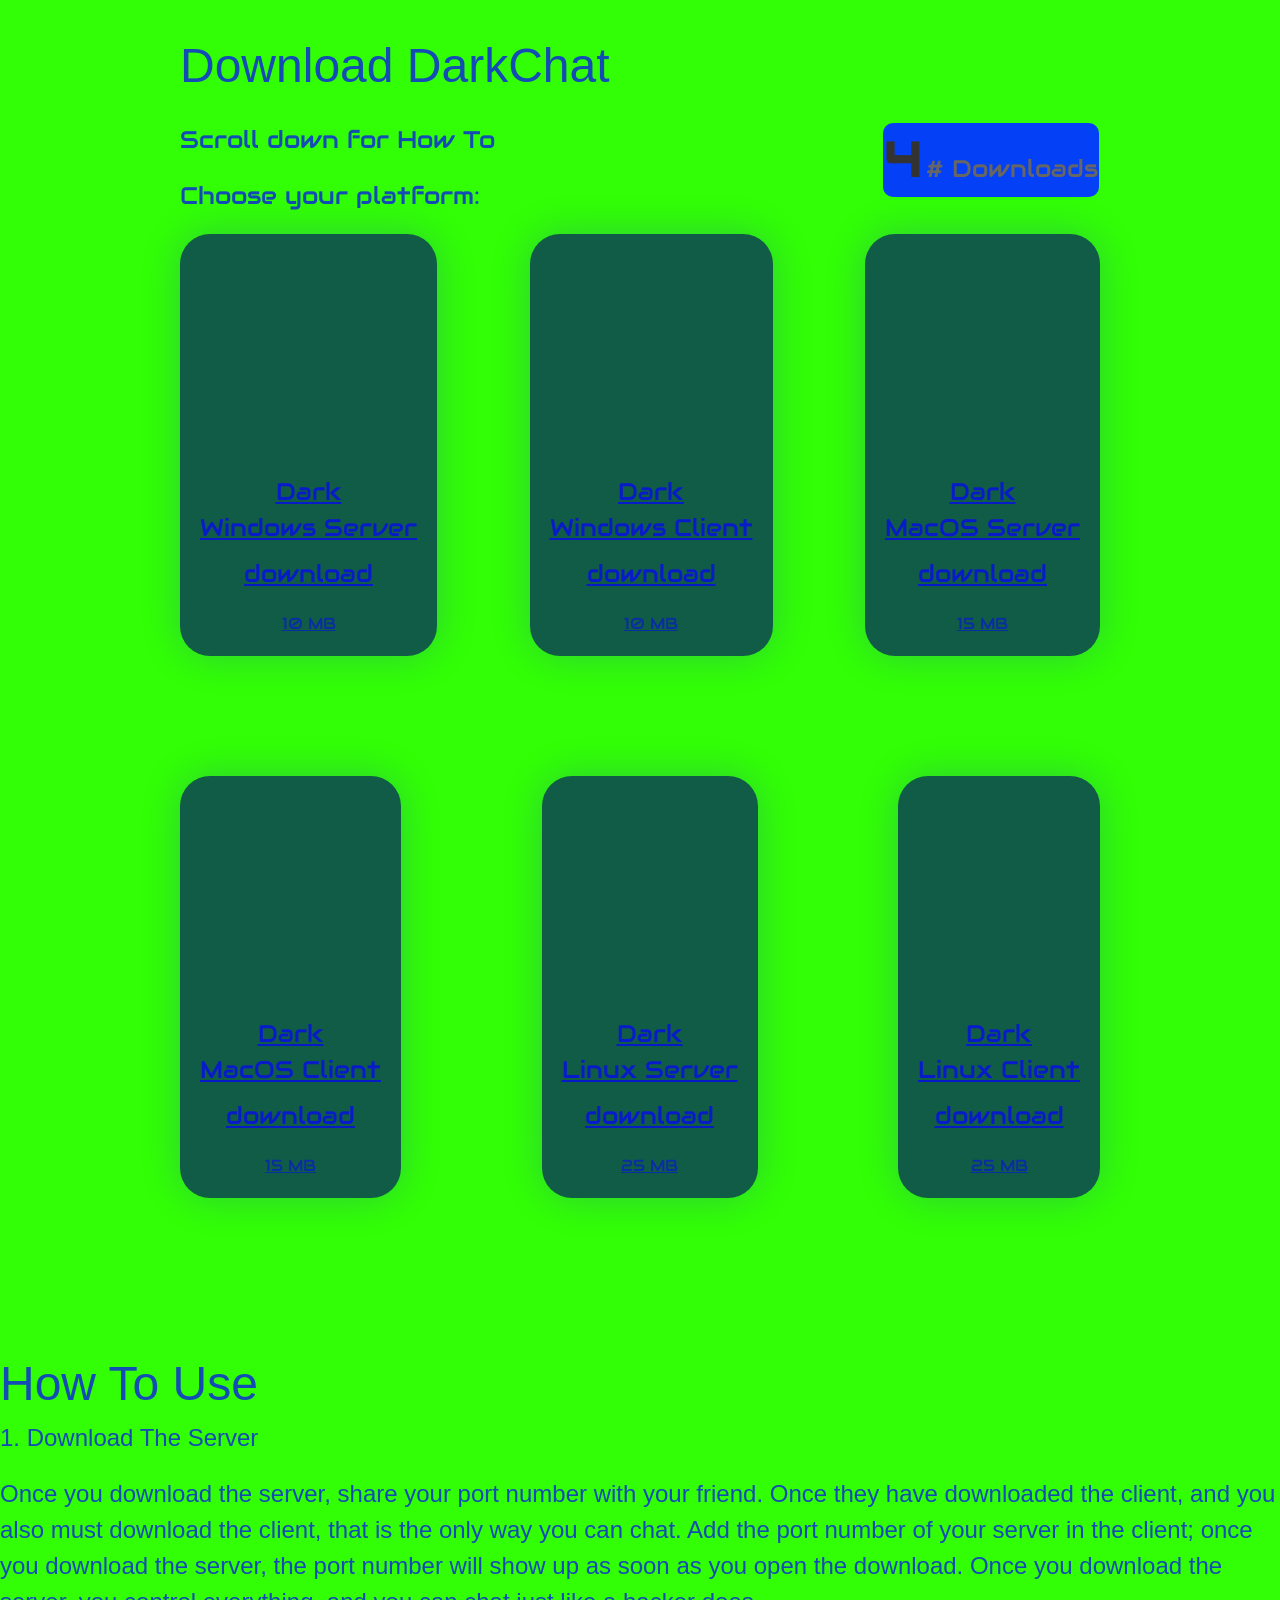
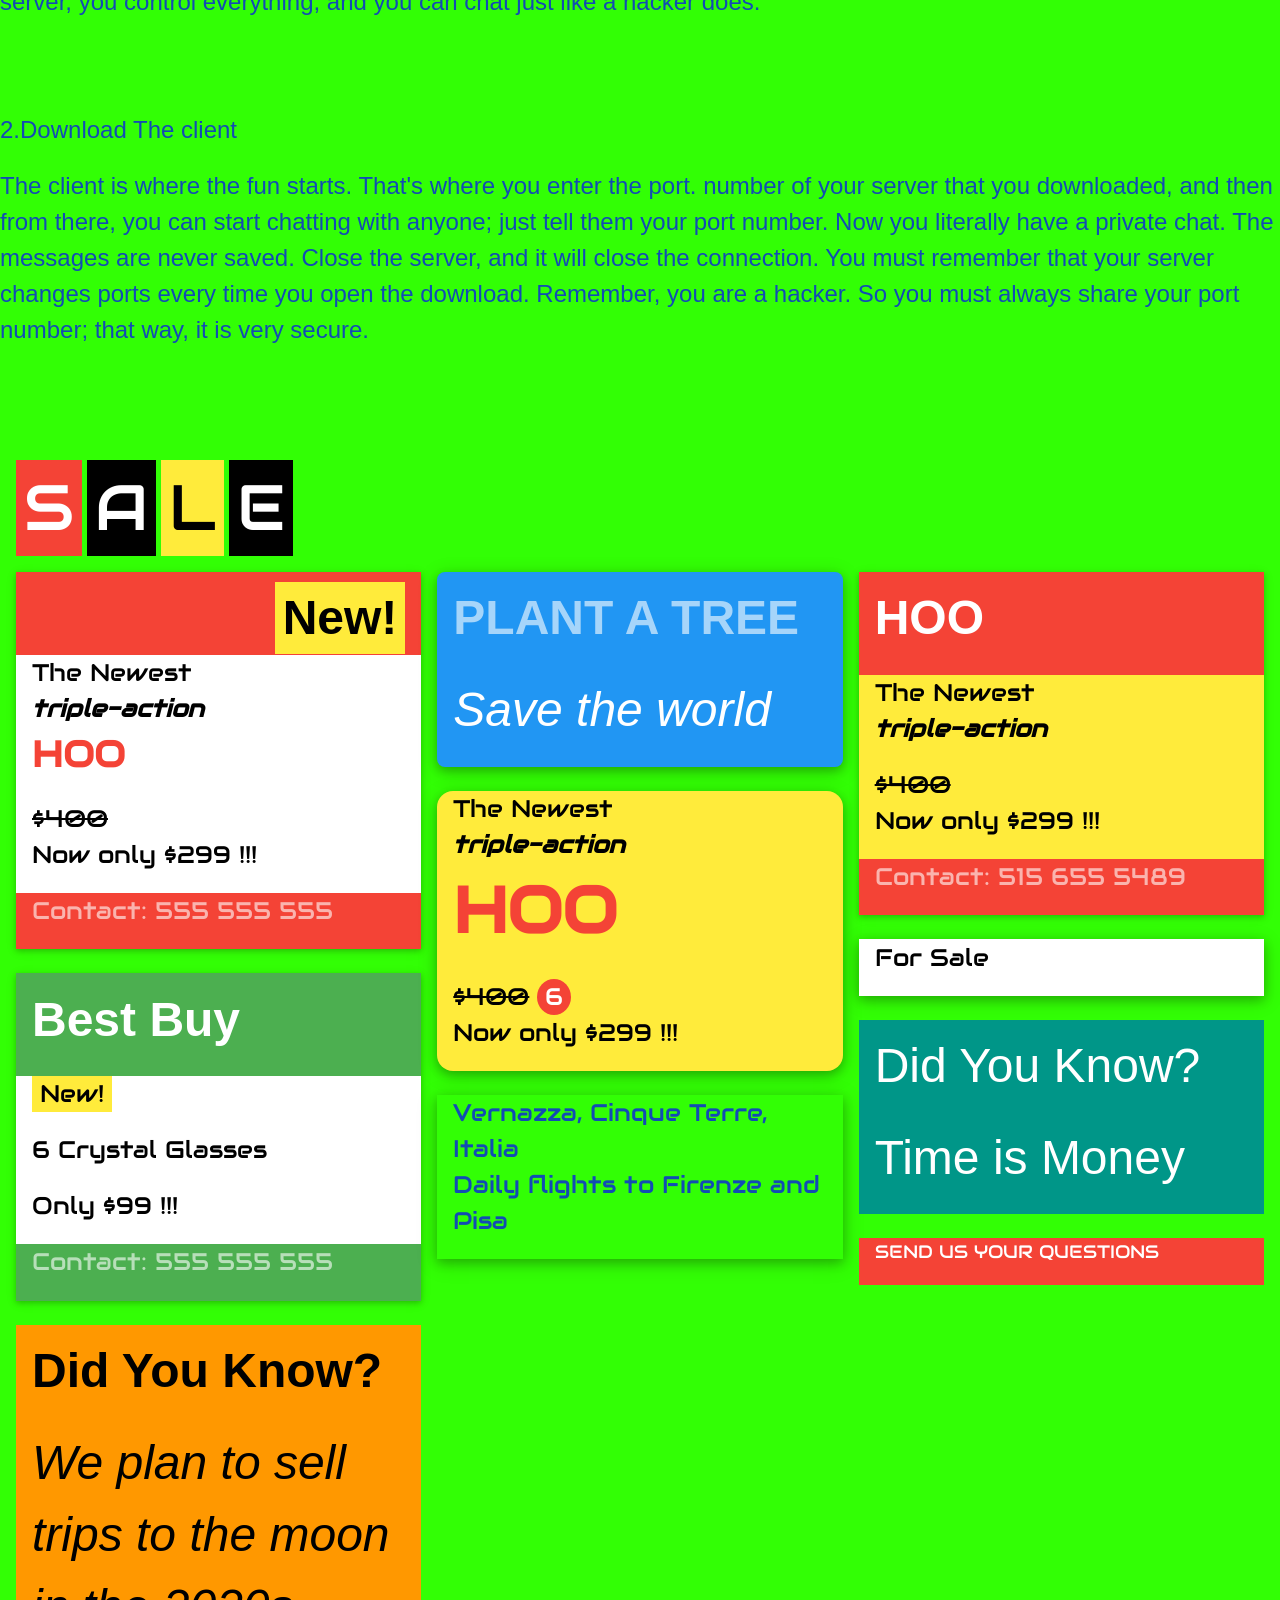
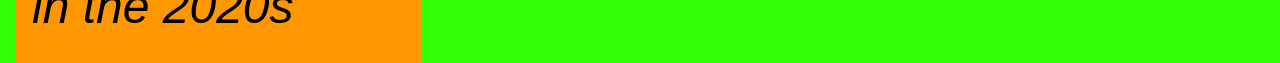
==== commit d961f446: "push" ====
--- a/index.html
+++ b/index.html
@@ -6,7 +6,7 @@
     <meta name="viewport" content="width=device-width, initial-scale=1.0">
     <title>DarkChat</title>
     <link rel="stylesheet" href="https://fonts.googleapis.com/css?family=Audiowide">
-
+    <link rel="stylesheet" href="https://www.w3schools.com/w3css/4/w3.css">
     <link rel="stylesheet" href="style.css">
   </head>
   <body>
@@ -20,7 +20,7 @@
       <p>Scroll down for How To</p>
       <p>Choose your platform:</p>
       <div class="downloads">
-        <a href="chat-server-win.zip" download>
+        <a href="dark-server-win.zip" download>
           <div class="download-card">
             <div class="download-icon windows"></div>
             <div class="download-info">
@@ -108,6 +108,107 @@
       You must remember that your server changes ports every time you open the download. 
       Remember, you are a hacker. So you must always share your port number; that way, it is very secure. <br>
     </p> </p><br></h1>
+<div class="w3-panel">
+      <div class="w3-tag w3-jumbo w3-red">S</div>
+      <div class="w3-tag w3-jumbo">A</div>
+      <div class="w3-tag w3-jumbo w3-yellow">L</div>
+      <div class="w3-tag w3-jumbo">E</div>
+    </div>
+    <div class="w3-row-padding">
+      
+      <div class="w3-third">
+        <div class="w3-card">
+        <div class="w3-container w3-red">
+          <h1><b><span class="w3-tag w3-right w3-yellow">New!</span></b></h1>
+        </div>
+        <div class="w3-container w3-xlarge w3-white">
+          <p>The Newest<br>
+          <i><b>triple-action</b></i><br>
+          <span class="w3-xxlarge w3-text-red"><b>HOO</b></span></p>
+          <p><del>$400</del><br>
+          Now only $299 !!!</p>
+        </div>
+        <div class="w3-container w3-red">
+          <p class="w3-opacity">Contact: 555 555 555</p>
+        </div>
+        </div>
+        <br>
+        <div class="w3-card">
+        <div class="w3-container w3-green">
+          <h1><b>Best Buy</b></h1>
+        </div>
+        <div class="w3-container w3-xlarge w3-white">
+          <p><span class="w3-tag w3-yellow">New!</span>
+          <p>6 Crystal Glasses</p>
+          <p>Only $99 !!!</p>
+        </div>
+        <div class="w3-container w3-green">
+          <p class="w3-opacity">Contact: 555 555 555</p>
+        </div>
+        </div>
+        <br>
+        <div class="w3-container w3-orange">
+          <h1><b>Did You Know?</b></h1>
+          <h1><i>We plan to sell trips to the moon in the 2020s</i></h1>
+        </div>
+      </div>
+      
+      <div class="w3-third">
+        <div class="w3-card-4 w3-container w3-blue w3-round-large">
+          <h1><b class="w3-opacity">PLANT A TREE</b></h1>
+          <h1><i>Save the world</i></h1>
+        </div>
+        <br>
+        <div class="w3-card-4 w3-container w3-xlarge w3-yellow w3-round-xlarge">
+          <p>The Newest<br>
+          <i><b>triple-action</b></i><br>
+          <span class="w3-jumbo w3-text-red"><b>HOO</b></span></p>
+          <p><del>$400</del> <span class="w3-badge w3-red">6</span><br>
+          Now only $299 !!!</p>
+        </div>
+        <br>
+        <div class="w3-card-4">
+          <div class="w3-container w3-large">
+            <p>Vernazza, Cinque Terre, Italia<br>
+            Daily flights to Firenze and Pisa</p>
+          </div>
+        </div>
+      </div>
+      
+      <div class="w3-third">
+        <div class="w3-card">
+        <div class="w3-container w3-red">
+          <h1><b>HOO</b></h1>
+        </div>
+        <div class="w3-container w3-xlarge w3-yellow">
+          <p>The Newest<br>
+          <i><b>triple-action</b></i><br>
+          </p>
+          <p><del>$400</del><br>
+          Now only $299 !!!</p>
+        </div>
+        <div class="w3-container w3-red">
+          <p class="w3-opacity">Contact: 515 655 5489</p>
+        </div>
+        </div>
+        <br>
+        <div class="w3-card-4">
+          <div class="w3-container w3-large w3-white">
+            <p>For Sale</p>
+          </div>
+        </div>
+        <br>
+        <div class="w3-container w3-teal">
+          <h1>Did You Know?</h1>
+          <h1>Time is Money</h1>
+        </div>
+        <br>
+        <div class="w3-container w3-red">
+          <p class="w3-large">SEND US YOUR QUESTIONS</p>
+        </div>
+      </div>
+      
+      </div>
     <script src="script.js"></script>
   </body>
 </html>
--- a/style.css
+++ b/style.css
@@ -78,16 +78,6 @@
     background-position: center;
   }
   
-  .windows {
-    background-image: url('windows-icon.png');
-  }
-  
-  .macos {
-    background-image: url('macos-icon.png');
-  }
-  .linux{
-    background-image: url('linux-icon.png');
-  }
   
   .download-info {
     margin-top: 20px;
